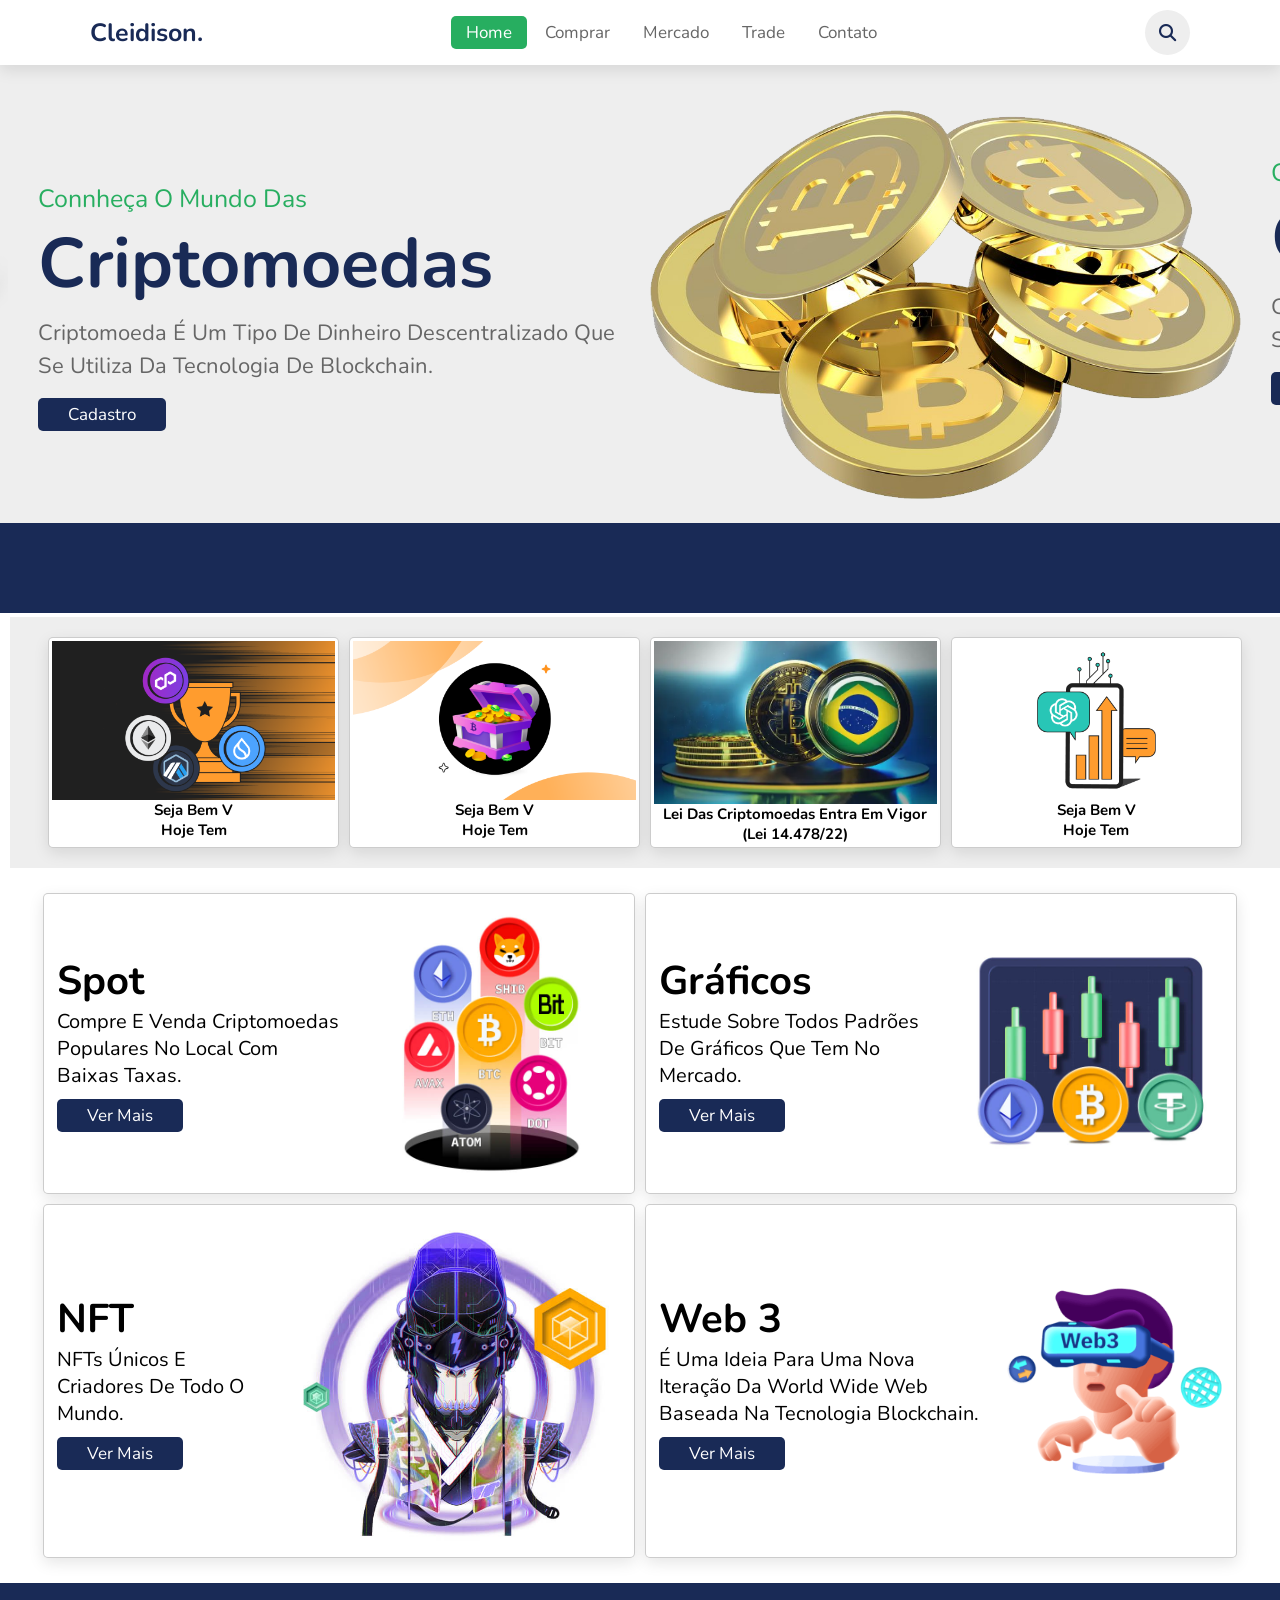
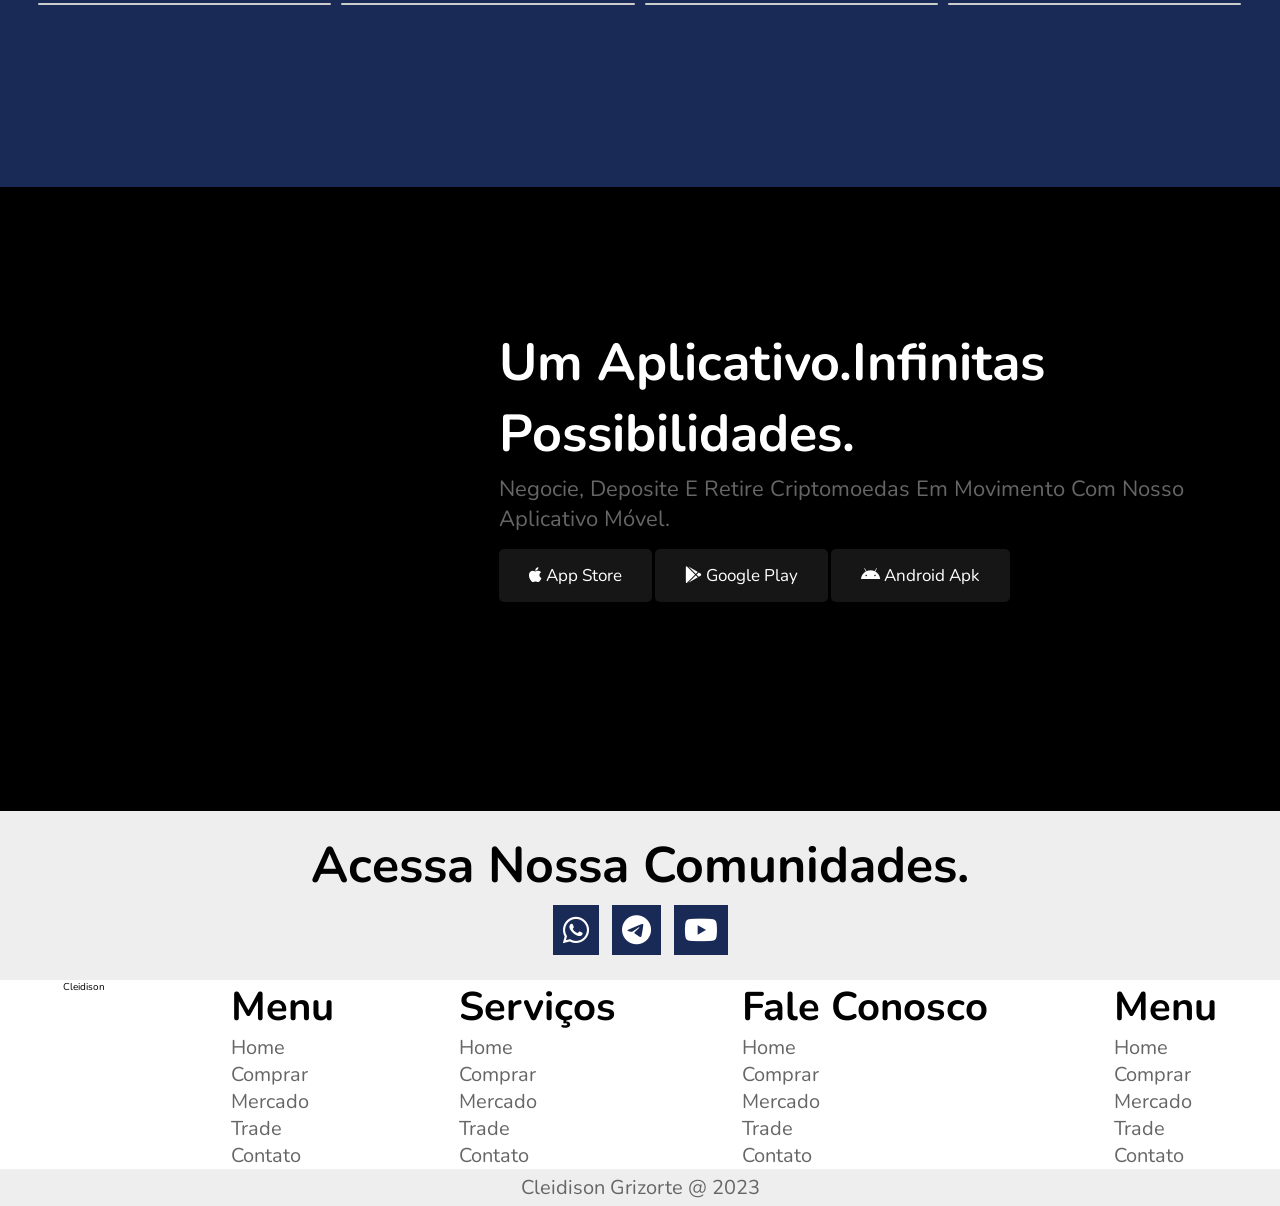
==== index.html @ f9691f33 "upload inicial" ====
<!DOCTYPE html>
<html lang="en">
<head>
    <meta charset="UTF-8">
    <meta name="viewport" content="width=device-width, initial-scale=1.0">
    <link rel="stylesheet" href="styles.css">
    <link rel="stylesheet" href="https://cdnjs.cloudflare.com/ajax/libs/font-awesome/6.4.0/css/all.min.css">
    <link rel="stylesheet" href="https://cdn.jsdelivr.net/npm/swiper@9/swiper-bundle.min.css"/>
    <title>Criptomoedas</title>
</head>
<body>
    <header>
        <a href="#" class="logo">Cleidison.</a>
        <nav class="navbar">
            <a class="active" href="#">Home</a>
            <a href="#">Comprar</a>
            <a href="#">Mercado</a>
            <a href="#">Trade</a>
            <a href="#">Contato</a>
        </nav>
        <div class="icons">
            <i class="fas fa-bars" id="menu-bars"></i>
            <i class="fas fa-search" id="search-icon"></i>
        </div>
    </header>
    <section class="home" id="home">
        <div class="swiper-container home-slider">            
            <div class="swiper-wrapper wrapper">
                <div class="swiper-slide slide">
                    <div class="content">
                        <span>Connheça o Mundo das</span>
                        <h3>Criptomoedas</h3>
                        <p>criptomoeda é um tipo de dinheiro descentralizado que se utiliza da tecnologia de blockchain.</p>
                        <a href="#" class="btn">Cadastro</a>
                    </div>
                    <div class="image">
                        <img src="img/banner-img1.png" alt="">
                    </div>
                </div>
                <div class="swiper-slide slide">
                    <div class="content">
                        <span>Connheça o Mundo das</span>
                        <h3>Criptomoedas</h3>
                        <p>criptomoeda é um tipo de dinheiro descentralizado que se utiliza da tecnologia de blockchain.</p>
                        <a href="#" class="btn">Cadastro</a>
                    </div>
                    <div class="image">
                        <img src="img/banner-img2.png" alt="">
                    </div>
                </div>
                <div class="swiper-slide slide">
                    <div class="content">
                        <span>Connheça o Mundo das</span>
                        <h3>Criptomoedas</h3>
                        <p>criptomoeda é um tipo de dinheiro descentralizado que se utiliza da tecnologia de blockchain.</p>
                        <a href="#" class="btn">Cadastro</a>
                    </div>
                    <div class="image">
                        <img src="img/banner-img3.png" alt="">
                    </div>
                </div>                
            </div>
            <!--<div class="swiper-pagination"></div>!-->
        </div>
    </section>    
    <div class="rotacao">
        <iframe src="banner_rotacao.html" frameborder="0"></iframe>
    </div> 
    <section class="noticia-top">        
            <div class="noticia">
                <img src="img/noticia-top01.png" alt="">  
                <h1>Seja bem v</h1>
                <h2>hoje tem</h2>
            </div>                   
            <div class="noticia">
                <img src="img/noticia-top02.png" alt="">  
                <h1>Seja bem v</h1>
                <h2>hoje tem</h2>
            </div>             
            <div class="noticia">
                <img src="img/noticia-top03.webp" alt="">  
                <h1>Lei das Criptomoedas entra em vigor</h1>
                <h2>(Lei 14.478/22)</h2>
            </div> 
            <div class="noticia">
                <img src="img/noticia-top03.png" alt="">  
                <h1>Seja bem v</h1>
                <h2>hoje tem</h2>
            </div> 

    </section>
    <section class="lista-produtos">
        <div class="produtos">
            <div class="conteudo">
                <h1>Spot</h1>
                <p>Compre e venda criptomoedas populares no local com baixas taxas.</p>
                <a href="#" class="btn">Ver Mais</a>
            </div>
            <div class="images-prod">
                <img src="img/produtos01.jpg" alt="">
            </div>
        </div>
        <div class="produtos">
            <div class="conteudo">
                <h1>Gráficos</h1>
                <p>Estude sobre todos padrões de gráficos que tem no mercado.</p>
                <a href="#" class="btn">Ver Mais</a>
            </div>
            <div class="images-prod">
                <img src="img/produtos02.jpg" alt="">
            </div>
        </div>
        <div class="produtos">
            <div class="conteudo">
                <h1>NFT</h1>
                <p>NFTs únicos e criadores de todo o mundo.</p>
                <a href="#" class="btn">Ver Mais</a>
            </div>
            <div class="images-prod">
                <img src="img/produtos03.jpg" alt="">
            </div>
        </div>
        <div class="produtos">
            <div class="conteudo">
                <h1>Web 3</h1>
                <p>é uma ideia para uma nova iteração da World Wide Web baseada na tecnologia blockchain.</p>
                <a href="#" class="btn">Ver Mais</a>
            </div>
            <div class="images-prod">
                <img src="img/produtos4.png" alt="">
            </div>            
        </div>
    </section>
    <section class="Lista-grafico-ind">
        <iframe scrolling="no" src="Lista_grafico.html" frameborder="0"></iframe>

    </section>
    <section class="app">

        <div class="app-video">
            <video autoplay="" loop="" muted="" playsinline="" width="280" height="580" src="app.mp4"></video>
        </div>  
        <div class="app-text">
            <h1>Um aplicativo.Infinitas possibilidades.</h1>
            <p>Negocie, deposite e retire criptomoedas em movimento com nosso aplicativo móvel.</p>
            <div class="btn-app">
                <i class="fa-brands fa-apple"></i>
                <span>App Store</span>                     
            </div> 
            <div class="btn-app">
                <i class="fa-brands fa-google-play"></i>
                <span>Google Play</span>                     
            </div> 
            <div class="btn-app">
            <i class="fa-brands fa-android"></i>
                <span>Android Apk</span>                     
            </div>                     
        </div>  
    </section>
    <section class="comunidade">
        <div>
            <h1>Acessa Nossa Comunidades.</h1>
        </div>
        <i class="fa-brands fa-whatsapp"></i>
        <i class="fa-brands fa-telegram"></i>
        <i class="fa-brands fa-youtube"></i>
    </section>
    <footer>
    <div class="menu-footer">
        <div class="logo-footer">
            <span>Cleidison</span>
        </div>
        <div class="menu-fo">
            <h1>Menu</h1>            
                <a href="#">Home</a>
                <a href="#">Comprar</a>
                <a href="#">Mercado</a>
                <a href="#">Trade</a>
                <a href="#">Contato</a>            
        </div>
        <div class="menu-fo">
            <h1>Serviços</h1>            
                <a href="#">Home</a>
                <a href="#">Comprar</a>
                <a href="#">Mercado</a>
                <a href="#">Trade</a>
                <a href="#">Contato</a>            
        </div>
        <div class="menu-fo">
            <h1>Fale Conosco</h1>            
                <a href="#">Home</a>
                <a href="#">Comprar</a>
                <a href="#">Mercado</a>
                <a href="#">Trade</a>
                <a href="#">Contato</a>            
        </div>
        <div class="menu-fo">
            <h1>Menu</h1>            
                <a href="#">Home</a>
                <a href="#">Comprar</a>
                <a href="#">Mercado</a>
                <a href="#">Trade</a>
                <a href="#">Contato</a>            
        </div>
    </div>  
    
    <div class="copyright">Cleidison Grizorte @ 2023</div>

    </footer>
    <script src="https://cdn.jsdelivr.net/npm/swiper@9/swiper-bundle.min.js"></script>
    <script src="script.js"></script>  
   
</body>
</html>
---- styles.css ----
@import url('https://fonts.googleapis.com/css2?family=Nunito:wght@300;400;600;700&display=swap');

:root{
    --green:#27ae60;
    --azul:#192a56;
    --light-color:#666;
    --branco:#fff;  
    --box-shadow:0 0.5rem 1.5rem rgba(0,0,0,.1);
    --fundo:#eee;
    --preto:#161616;
}
*{
    font-family: 'Nunito', sans-serif;
    margin: 0;
    padding: 0;
    box-sizing: border-box;
    text-decoration: none;
    outline: none;
    border: none;
    text-transform: capitalize;
    transition: all .2s linear;
}
html{
    font-size: 62.5%;
    overflow-x: hidden;
    scroll-padding-top: 5.5rem;
    scroll-behavior: smooth;
    
}
header{
    position: fixed;
    top: 0;
    left: 0;
    right: 0;
    background: var(--branco);
    padding: 1rem 7%;
    display: flex;
    align-items: center;
    justify-content: space-between;
    z-index: 1000;
    box-shadow: var(--box-shadow);
}
section{
    padding: 2rem 3%;
}
section:nth-child(even){
    background: var(--fundo);
}

header .logo{
    color: var(--azul);
    font-size: 2.5rem;
    font-weight: bolder;
}
.navbar a{
font-size: 1.7rem;
border-radius: .5rem;
padding: .5rem 1.5rem;
color: var(--light-color);
}
.navbar a:hover{
    color: var(--branco);
    background-color: var(--green);
}
.navbar a.active{
    color: var(--branco);
    background-color: var(--green);
}
header .icons i,
header .icons a{
    cursor: pointer;
    margin-left: .5rem;
    height: 4.5rem;
    line-height: 4.5rem;
    width: 4.5rem;
    text-align: center;
    font-size: 1.7rem;
    color: var(--azul);
    border-radius: 50%;
    background: var(--fundo);
}
header .icons i:hover,
header .icons a:hover{
    color: var(--branco);
    background: var(--green);
    transform: rotate(360deg);
}
header .icons #menu-bars{
    display: none;    
}




.home .home-slider .slide{
    display: flex;
    align-items: center;
    flex-wrap: wrap;
    gap: 2rem;
    padding-top: 9rem;
}
.home .home-slider .slide .content{
    flex: 1 1 45rem;
}

.home .home-slider .slide .image{
    flex: 1 1 45rem;
}
.home .home-slider .slide .image img{
    width: 100%;
}
.home .home-slider .slide .content span{
    color: var(--green);
    font-size: 2.5rem;
}
.home .home-slider .slide .content h3{
    color: var(--azul);
    font-size: 7rem;
}
.home .home-slider .slide .content p{
    color: var(--light-color);
    font-size: 2.2rem;
    padding: .5rem 0;
    line-height: 1.5;
}


.btn{
    margin-top: 1rem;
    display: inline-block;
    font-size: 1.7rem;
    color: var(--branco);
    background: var(--azul);
    border-radius: .5rem;
    cursor: pointer;
    padding: .5rem 3rem;
}
.btn:hover{
    background: var(--green);
    letter-spacing: .1rem;
}
.rotacao iframe{
    width: 100%;
    height: 9rem;
    background-color: var(--azul);
    
}


.noticia-top .noticia img{
    max-width: 100%;
    display: block;
}
.noticia-top{
    display: grid;
    grid-template-columns: repeat(auto-fit, minmax(22rem,1fr));
    gap:1rem;
    margin-left: 1rem;
    cursor: pointer;
}
.noticia-top .noticia{
    padding: .3rem;
    background: var(--branco);
    border-radius: .5rem;
    border: .1rem solid rgba(0,0,0,.2);
    box-shadow: var(--box-shadow);    
    overflow: hidden;
    text-align: center; 
}

.images-prod img{
    max-width: 100%;
    display: block;
    cursor: pointer;     
}

.images-prod:hover{
    transform: scale(1.1);
}

.lista-produtos .produtos{
    display: flex; 
    padding: .3rem;
    background: var(--branco);
    border-radius: .5rem;
    border: .1rem solid rgba(0,0,0,.2);
    box-shadow: var(--box-shadow);    
    overflow: hidden; 
    flex: 1 1 48rem;
    margin: .5rem;
    align-items: center;
}
.lista-produtos{
    display: flex;
    flex-wrap: wrap;
    max-width: 100%;
    margin: 0 auto;
    background: var(--branco);
       
}
.lista-produtos .produtos .conteudo{
    margin: 1rem;
}
.lista-produtos .produtos .conteudo h1{
    font-size: 4rem;
}
.lista-produtos .produtos .conteudo p{
    font-size: 2rem;      
}
.Lista-grafico{
    display: grid;
    grid-template-columns: repeat(auto-fit, minmax(22rem,1fr));
    gap:1rem;
    overflow: hidden;
}
section.Lista-grafico-ind{
    margin: 0;
    background-color: var(--azul);    
    overflow: hidden;
}
.Lista-grafico-ind iframe{
    width: 100%;
    height: 16rem;
    overflow: hidden;
    margin: 0 auto;
    padding: 0 auto;
}
.tradingview-widget-container{
    background: var(--branco);
    border-radius: .5rem;
    border: .1rem solid rgba(0,0,0,.2); 
}
.app{
    display: flex;
    background: #000;    
    color: #fff;
    max-width: 100%;
    
}
.app-video{
    margin-left: 10%;
    
}
.app-text{
    margin-top: 10%;
    margin-left: 5%;
}
.app-text h1{
    font-size: 5.2rem;
}
.app-text p{
    color: var(--light-color);
    font-size: 2.2rem;
    padding: .5rem 0;    
}
.btn-app{
    background: var(--preto);    
    margin-top: 1rem;
    display: inline-block;
    font-size: 1.7rem;      
    border-radius: .5rem;
    cursor: pointer;
    padding: 1.5rem 3rem;
}

.comunidade{
    text-align: center;
    background: var(--fundo);    
    align-items: center;
    width: 100%;
    
}
.comunidade h1{
    max-width: 100%;
    font-size: 5rem;
}
.comunidade i{
    padding: 1rem 1rem;
    background: var(--azul);
    color: var(--branco); 
    font-size: 3rem;
    cursor: pointer;
    margin: 0.5rem;      
}

.menu-footer{
    justify-content: space-around;
    display: flex;
}
.menu-fo{
    display: grid;
    
}
.menu-footer a{
    text-decoration: none;
    color: var(--light-color);
    font-size: 2rem;
}
.menu-footer a:hover{
    color: var(--green);
}
.menu-footer h1{
    font-size: 4rem;
}
.copyright{
    background: var(--fundo);
    font-size: 2rem;
    text-align: center;
    padding: .5rem;
    color: var(--light-color);
}


@media (max-width:991px){

    html{
        font-size: 55%;
    }
    header{
        padding: 1rem 2rem;
    }
    section{
        padding: 2rem;
    }

}




@media (max-width:768px){
    header .icons #menu-bars{
        display: inline-block;        
    }
    header .navbar{
        position: absolute;
        top:100%;
        left: 0;
        right: 0;
        background: var(--branco);
        border-top: 1rem solid rgba(0,0,0,.2);
        border-bottom: 1rem solid rgba(0,0,0,.2);        
        padding: 1rem;
        clip-path: polygon(0 0, 100% 0, 0 0);
    }
    header .navbar.active{
        clip-path: polygon(0 0, 100% 0, 100% 100%,0% 100%);
    }

    header .navbar a{
        display: block;
        padding: 1.5rem;
        margin: 1rem;
        font-size: 2rem;
        background: var(--fundo);
    }
    .app{
        display: none;
    }
    .noticia-top{
        display: grid;
        grid-template-columns: repeat(auto-fit, minmax(28rem,1fr));
        gap:1rem;
        margin-left: 1rem;
        cursor: pointer;
    }
    .home .home-slider .slide .content h3{        
        font-size: 5rem;
    }
    
}
@media (max-width:991px){

    html{
        font-size: 50%;
    }
    .noticia-top{
        display: grid;
        grid-template-columns: repeat(auto-fit, minmax(28rem,1fr));
        gap:1rem;
        margin-left: 1rem;
        cursor: pointer;
    }

}
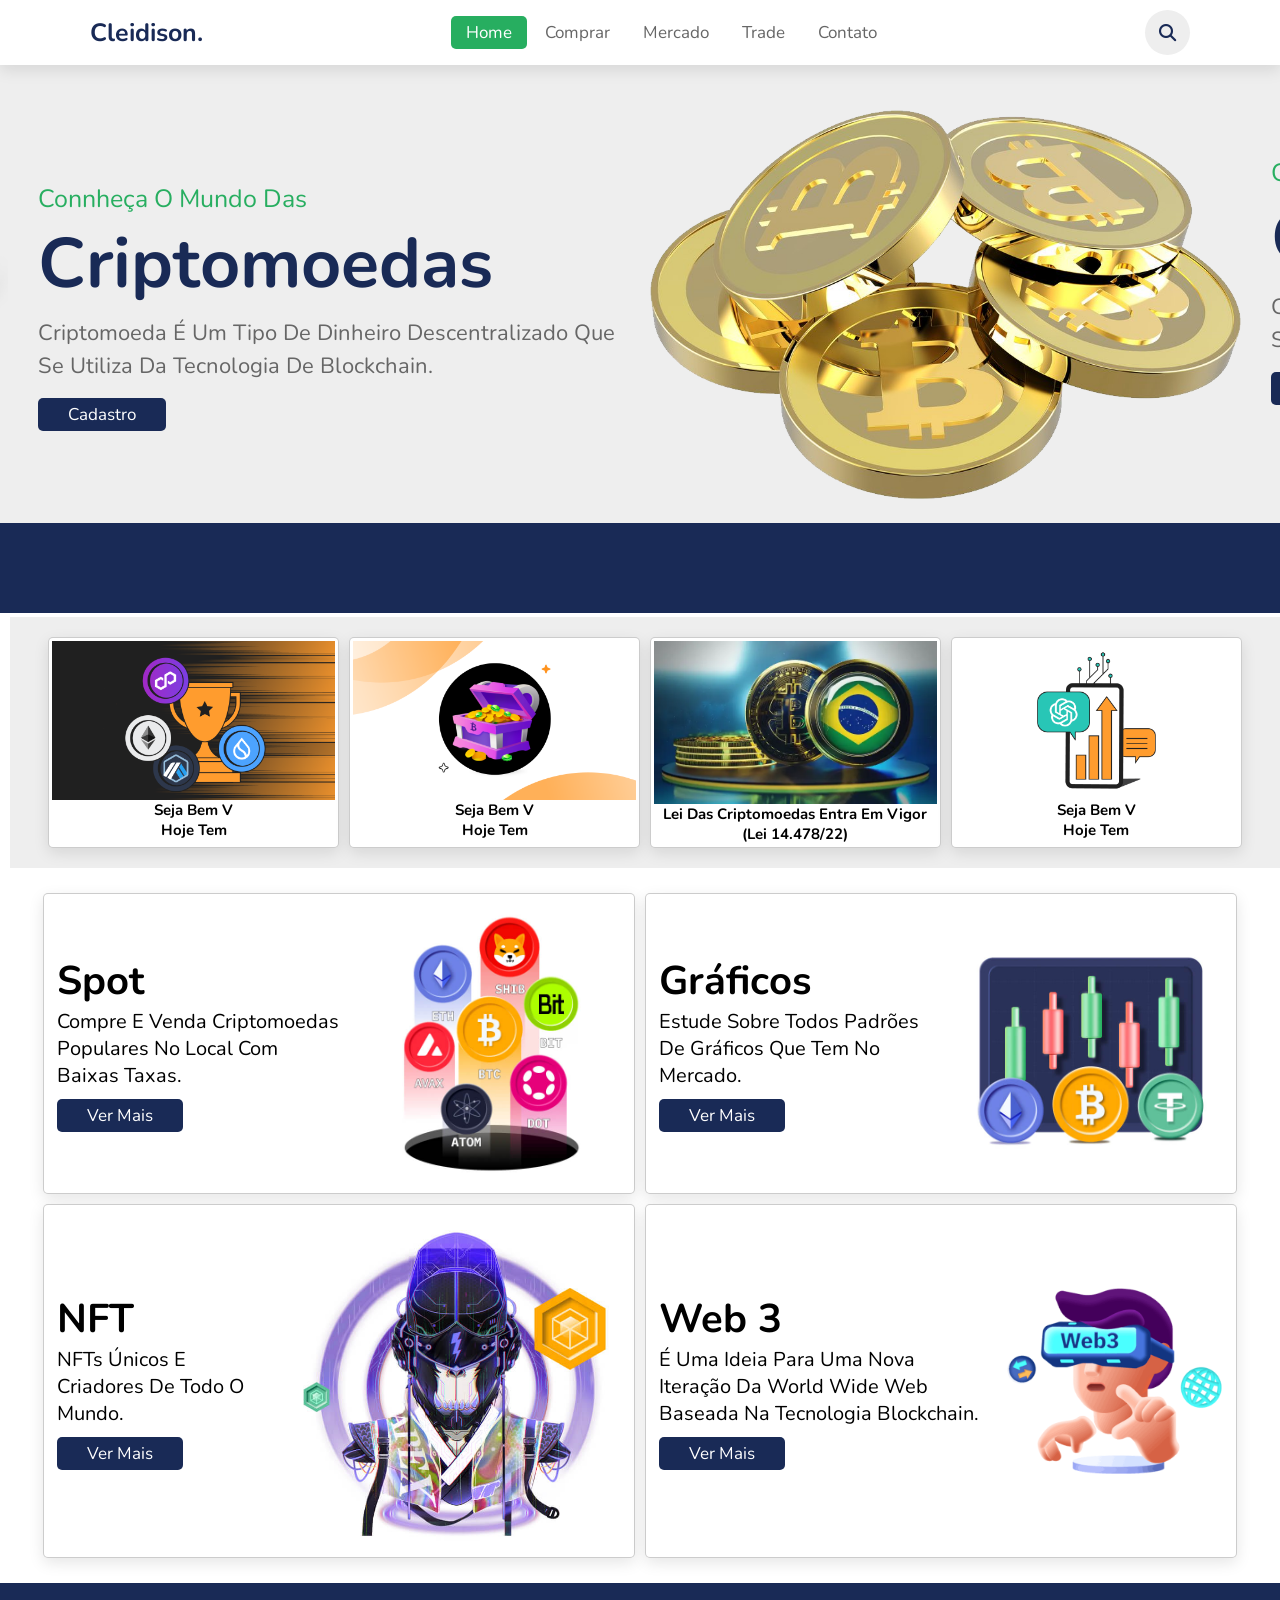
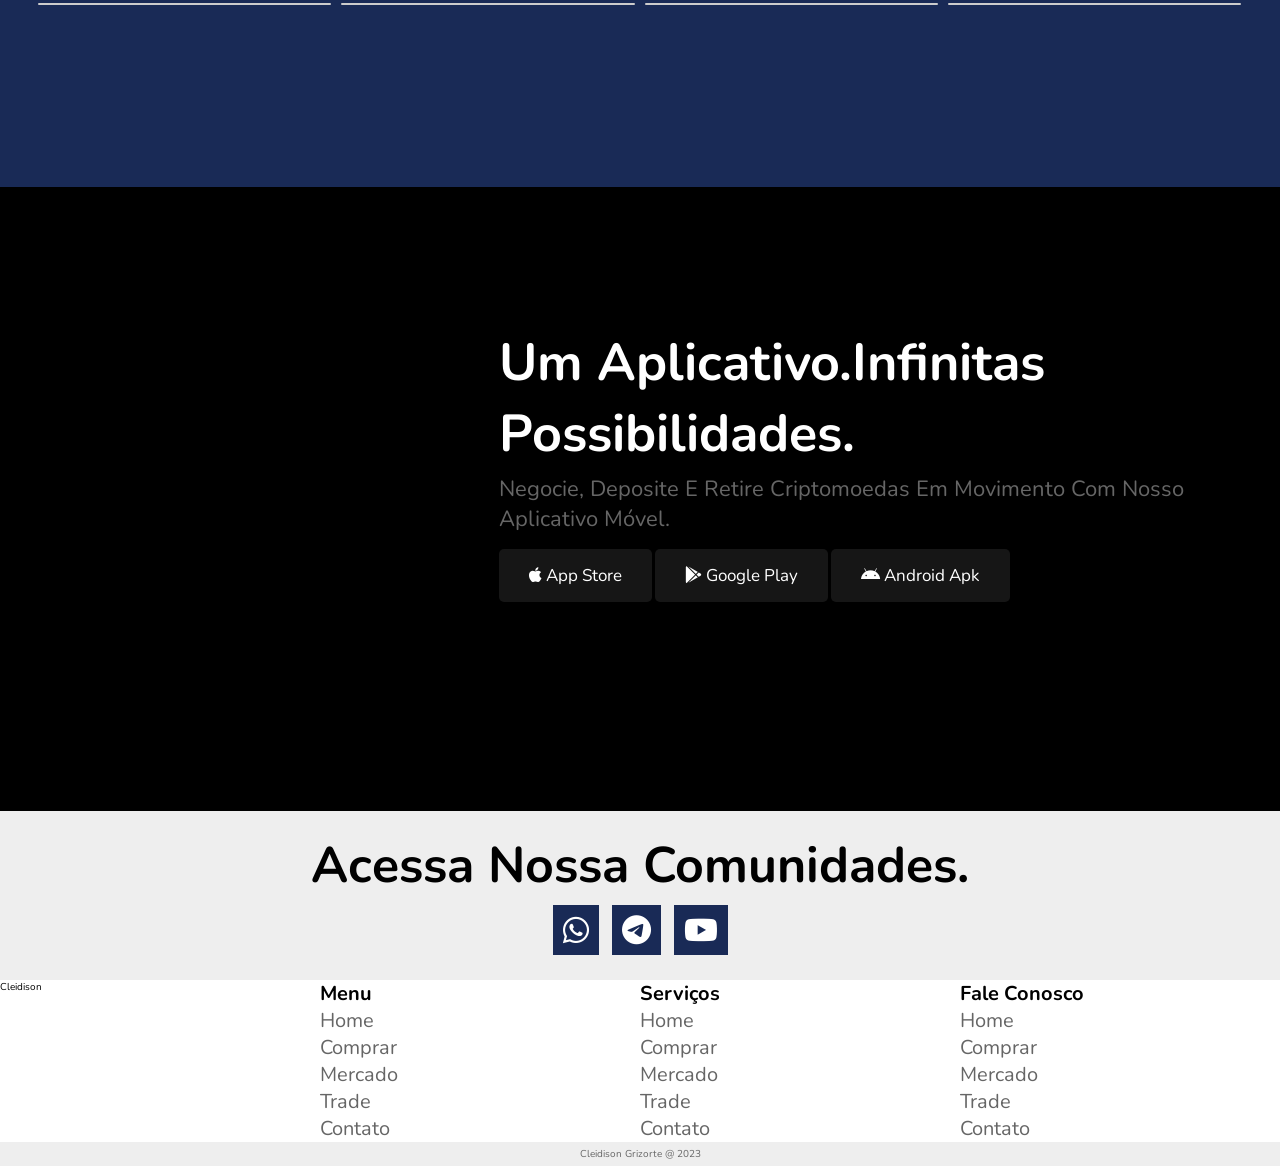
==== commit 62a07ff1: "Add files via upload" ====
--- a/index.html
+++ b/index.html
@@ -194,14 +194,7 @@
                 <a href="#">Trade</a>
                 <a href="#">Contato</a>            
         </div>
-        <div class="menu-fo">
-            <h1>Menu</h1>            
-                <a href="#">Home</a>
-                <a href="#">Comprar</a>
-                <a href="#">Mercado</a>
-                <a href="#">Trade</a>
-                <a href="#">Contato</a>            
-        </div>
+        
     </div>  
     
     <div class="copyright">Cleidison Grizorte @ 2023</div>
--- a/styles.css
+++ b/styles.css
@@ -284,11 +284,13 @@
 }
 
 .menu-footer{
-    justify-content: space-around;
-    display: flex;
+     display: grid;
+    grid-template-columns: repeat(4, 1fr);
+    
 }
 .menu-fo{
     display: grid;
+    
     
 }
 .menu-footer a{
@@ -300,11 +302,11 @@
     color: var(--green);
 }
 .menu-footer h1{
-    font-size: 4rem;
+    font-size: 2rem;
 }
 .copyright{
     background: var(--fundo);
-    font-size: 2rem;
+    font-size: 1rem;
     text-align: center;
     padding: .5rem;
     color: var(--light-color);
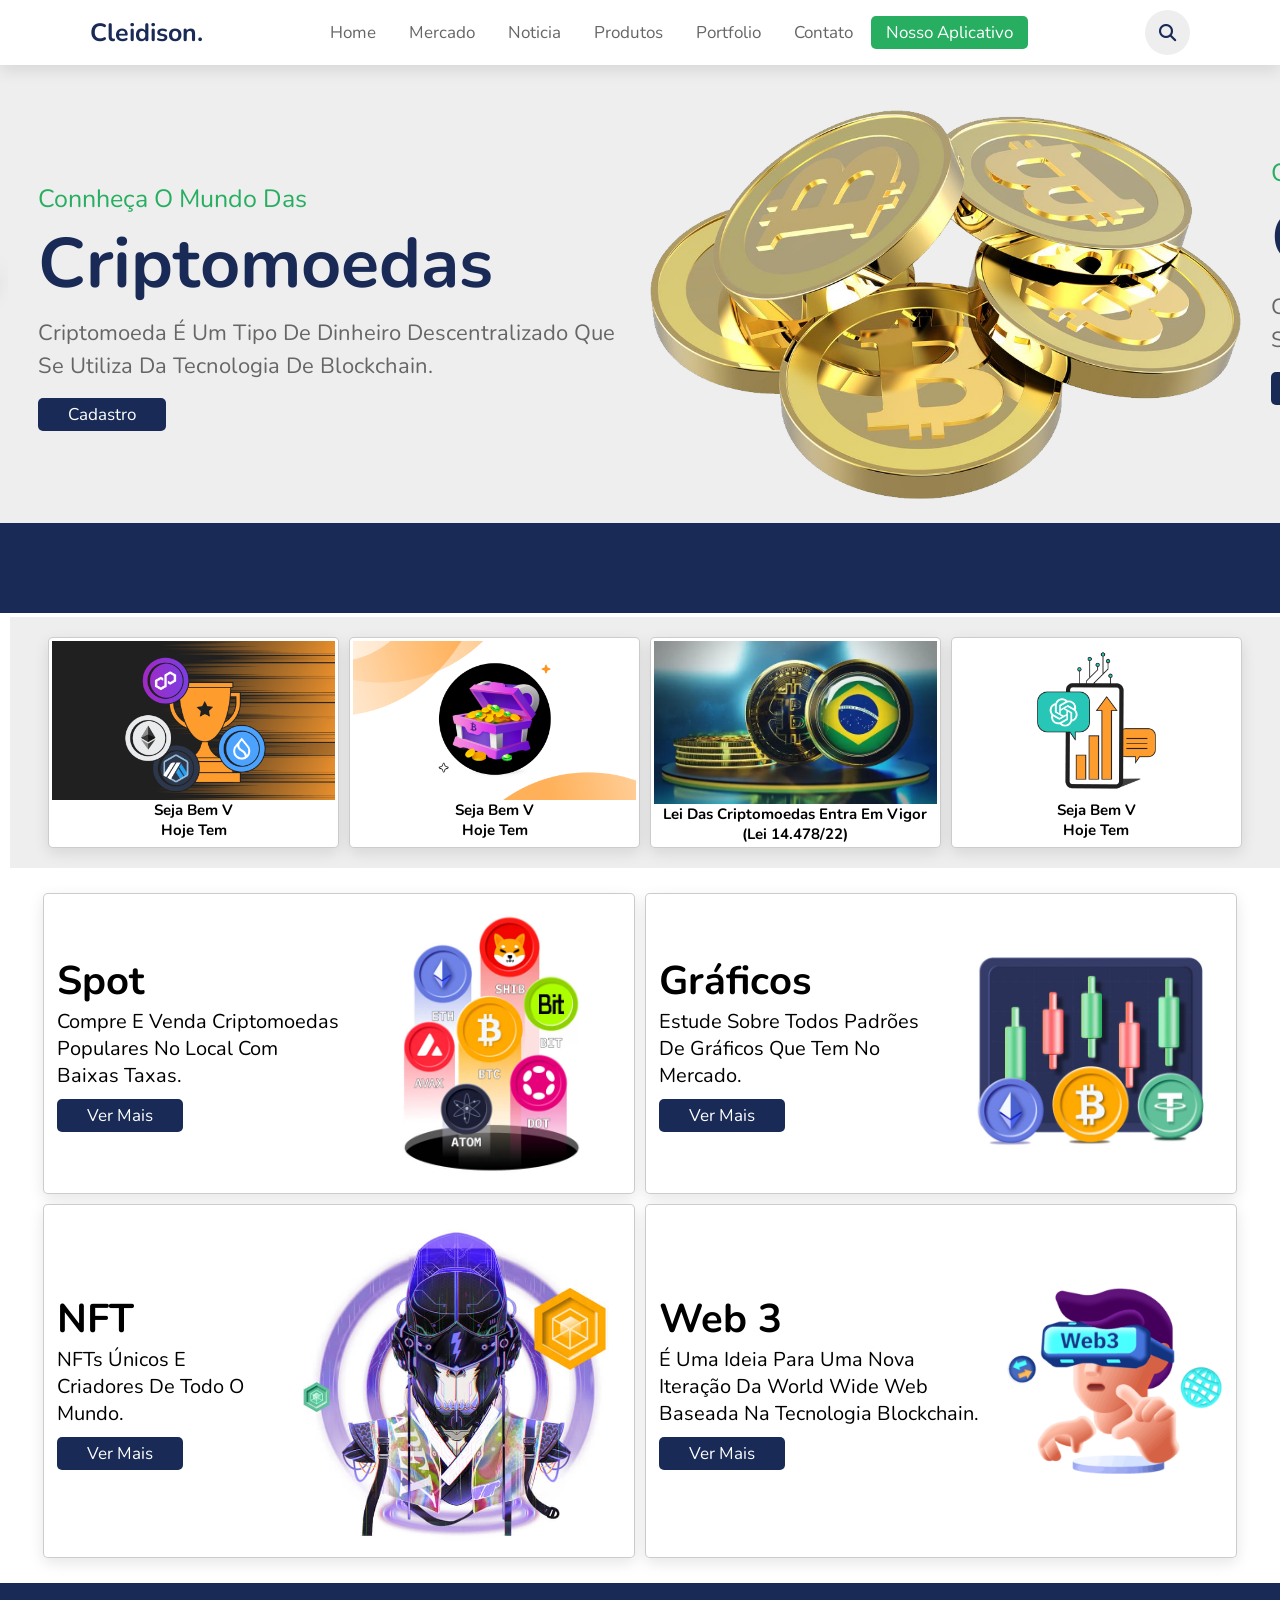
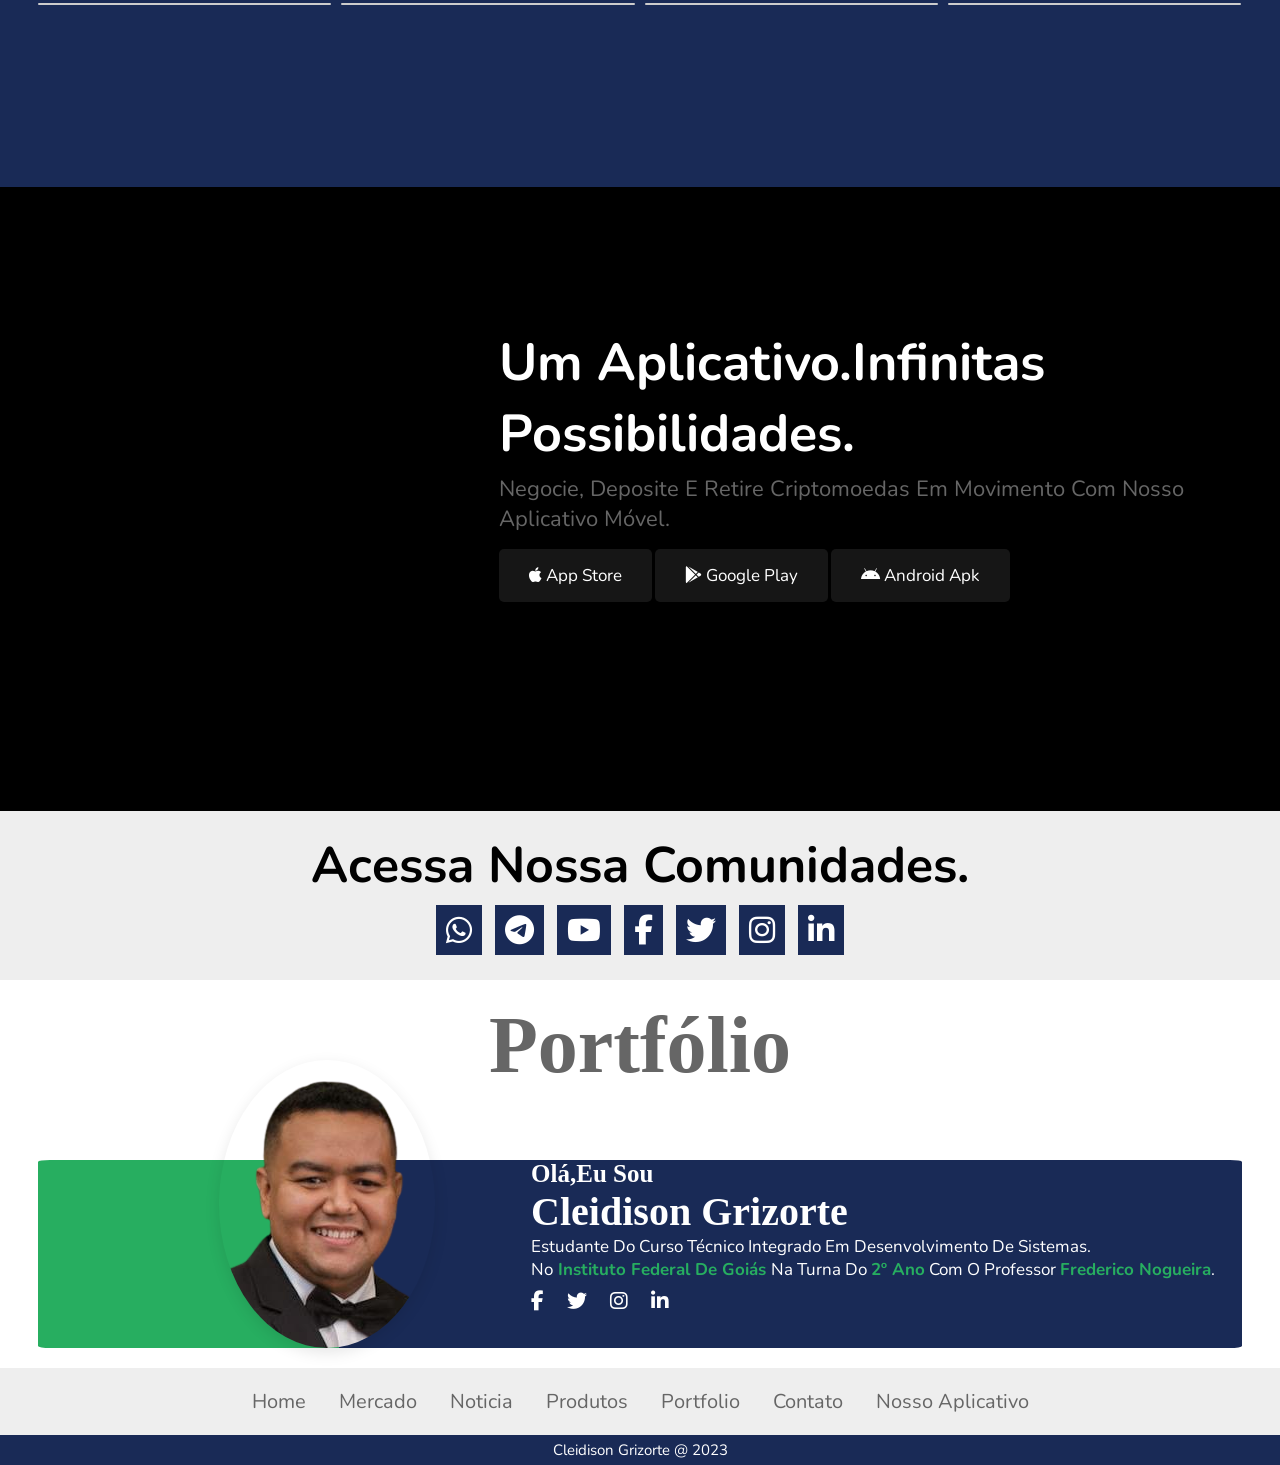
==== commit 303726a3: "Add files via upload" ====
--- a/index.html
+++ b/index.html
@@ -12,11 +12,13 @@
     <header>
         <a href="#" class="logo">Cleidison.</a>
         <nav class="navbar">
-            <a class="active" href="#">Home</a>
-            <a href="#">Comprar</a>
-            <a href="#">Mercado</a>
-            <a href="#">Trade</a>
-            <a href="#">Contato</a>
+            <a href="#home">Home</a>            
+            <a href="#mercado">Mercado</a>
+            <a href="#noticia">Noticia</a>
+            <a href="#produtos">Produtos</a>
+            <a href="#portfolio">portfolio</a>
+            <a href="#contato">Contato</a>            
+            <a class="active"href="#aplicativo">Nosso Aplicativo</a>
         </nav>
         <div class="icons">
             <i class="fas fa-bars" id="menu-bars"></i>
@@ -63,10 +65,10 @@
             <!--<div class="swiper-pagination"></div>!-->
         </div>
     </section>    
-    <div class="rotacao">
+    <div class="rotacao" id="mercado">
         <iframe src="banner_rotacao.html" frameborder="0"></iframe>
     </div> 
-    <section class="noticia-top">        
+    <section class="noticia-top" id="noticia">        
             <div class="noticia">
                 <img src="img/noticia-top01.png" alt="">  
                 <h1>Seja bem v</h1>
@@ -89,7 +91,7 @@
             </div> 
 
     </section>
-    <section class="lista-produtos">
+    <section class="lista-produtos" id="produtos">
         <div class="produtos">
             <div class="conteudo">
                 <h1>Spot</h1>
@@ -135,7 +137,7 @@
         <iframe scrolling="no" src="Lista_grafico.html" frameborder="0"></iframe>
 
     </section>
-    <section class="app">
+    <section class="app" id="aplicativo">
 
         <div class="app-video">
             <video autoplay="" loop="" muted="" playsinline="" width="280" height="580" src="app.mp4"></video>
@@ -157,44 +159,59 @@
             </div>                     
         </div>  
     </section>
-    <section class="comunidade">
+    <section class="comunidade" id="contato">
         <div>
             <h1>Acessa Nossa Comunidades.</h1>
         </div>
         <i class="fa-brands fa-whatsapp"></i>
         <i class="fa-brands fa-telegram"></i>
         <i class="fa-brands fa-youtube"></i>
-    </section>
+        <i class="fa-brands fa-facebook-f"></i>
+        <i class="fa-brands fa-twitter"></i>
+        <i class="fa-brands fa-instagram"></i>
+        <i class="fa-brands fa-linkedin-in"></i>
+    </section>
+    <section class="portfolio" id="portfolio">
+        <div class="portfolio-menu">
+            <h1>Portfólio</h1>
+        </div>
+        <div class="Container-port">
+        <div class="portfolio-images">
+            <img src="img/cleidison_foto.png" alt="">
+        </div>
+        <div class="portfolio-text">
+            <h2>Olá,eu Sou</h2>
+            <h1>Cleidison Grizorte</h1>            
+            <span>Estudante do curso Técnico Integrado em Desenvolvimento de Sistemas.</span><br>
+            <span>no<strong> Instituto Federal de Goiás </strong> na turna do <strong>2º ano</strong> com o
+                Professor <strong>Frederico Nogueira</strong>.</span>
+
+
+           
+            <div class="portfolio-icon">
+                <i class="fa-brands fa-facebook-f"></i>
+                <i class="fa-brands fa-twitter"></i>
+                <i class="fa-brands fa-instagram"></i>
+                <i class="fa-brands fa-linkedin-in"></i>
+            </div>
+        </div>        
+    </div>
+    </section>
+    
+
     <footer>
-    <div class="menu-footer">
-        <div class="logo-footer">
-            <span>Cleidison</span>
-        </div>
-        <div class="menu-fo">
-            <h1>Menu</h1>            
-                <a href="#">Home</a>
-                <a href="#">Comprar</a>
-                <a href="#">Mercado</a>
-                <a href="#">Trade</a>
-                <a href="#">Contato</a>            
-        </div>
-        <div class="menu-fo">
-            <h1>Serviços</h1>            
-                <a href="#">Home</a>
-                <a href="#">Comprar</a>
-                <a href="#">Mercado</a>
-                <a href="#">Trade</a>
-                <a href="#">Contato</a>            
-        </div>
-        <div class="menu-fo">
-            <h1>Fale Conosco</h1>            
-                <a href="#">Home</a>
-                <a href="#">Comprar</a>
-                <a href="#">Mercado</a>
-                <a href="#">Trade</a>
-                <a href="#">Contato</a>            
-        </div>
-        
+    <section class="menu-footer">
+        <div class="conteiner-menu-footer">                       
+            <a href="#home">Home</a>            
+            <a href="#mercado">Mercado</a>
+            <a href="#noticia">Noticia</a>
+            <a href="#Produtos">Produtos</a>
+            <a href="#portfolio">portfolio</a>
+            <a href="#contato">Contato</a>
+            <a href="#aplicativo">Nosso Aplicativo</a>            
+        </section>
+
+                
     </div>  
     
     <div class="copyright">Cleidison Grizorte @ 2023</div>
--- a/styles.css
+++ b/styles.css
@@ -142,8 +142,7 @@
 .rotacao iframe{
     width: 100%;
     height: 9rem;
-    background-color: var(--azul);
-    
+    background-color: var(--azul);    
 }
 
 
@@ -265,7 +264,7 @@
 
 .comunidade{
     text-align: center;
-    background: var(--fundo);    
+    background: var(--branco);    
     align-items: center;
     width: 100%;
     
@@ -283,33 +282,112 @@
     margin: 0.5rem;      
 }
 
+/*inicio portfolio*/
+.portfolio{
+    background: var(--branco);
+}
+.portfolio-menu h1{
+    text-align: center;
+    font-size: 8rem;
+    height: 15rem;
+    font-family: mv boli;
+    color: var(--light-color);
+}
+.Container-port{
+    background: linear-gradient(-90deg,var(--azul) 75%, var(--green) 25%);
+    display: flex;
+    border-radius: 1%;    
+    padding: 0 auto;
+    margin-top: 1rem;
+}
+.portfolio-images{
+    align-items: center;
+    margin-left: 15%;
+}
+.portfolio .portfolio-images img{
+    max-width: 100%;
+    border-radius: 50%;
+    box-shadow: var(--box-shadow);
+    cursor: pointer;    
+    /*outline: 1rem solid var(--branco);*/
+    display: block;
+    margin-top: -10rem;
+    animation: floatImage 4s ease-in-out infinite;
+}
+@keyframes floatImage{
+    0% {
+        transform: translateY(0);
+    }
+    50% {
+        transform: translateY(-2.4rem);
+    }
+    100% {
+        transform: translateY(0);
+    }
+}
+.portfolio-images img:hover{
+    border-radius: 2rem;
+    margin-top: -10rem;
+}
+.portfolio-text{
+    margin-left: 8%;
+}
+.portfolio-text h1{
+    color: var(--branco);  
+    font-size: 4rem; 
+    font-family: mv boli;   
+}
+.portfolio-text h2{
+    color: var(--branco);  
+    font-size: 2.5rem;
+    font-family: mv boli;
+}
+.portfolio-text span{
+    color: var(--branco);  
+    font-size: 1.7rem;    
+}
+.portfolio-text span Strong{
+    color: var(--green);  
+    font-size: 1.7rem;       
+}
+.portfolio-icon i{
+    margin: 1rem 2rem 2rem 0;
+    color: #fff;
+    font-size: 2rem;
+    cursor: pointer;      
+}
+
+/*final portfolio*/
+
+
+
+
 .menu-footer{
-     display: grid;
-    grid-template-columns: repeat(4, 1fr);
-    
-}
-.menu-fo{
-    display: grid;
-    
-    
-}
-.menu-footer a{
+    width: 100%;
+     display: flex;
+     background: var(--fundo);
+     justify-content: center;
+}
+
+.conteiner-menu-footer a{
+    width: 100%;
     text-decoration: none;
     color: var(--light-color);
     font-size: 2rem;
-}
-.menu-footer a:hover{
+    align-items: center;
+    padding: .5rem 1.5rem;
+}
+.conteiner-menu-footer a:hover{
     color: var(--green);
 }
-.menu-footer h1{
-    font-size: 2rem;
-}
+
+
 .copyright{
-    background: var(--fundo);
-    font-size: 1rem;
+    background: var(--azul);
+    font-size: 1.5rem;
     text-align: center;
     padding: .5rem;
-    color: var(--light-color);
+    color: var(--branco);
 }
 
 
@@ -326,8 +404,6 @@
     }
 
 }
-
-
 
 
 @media (max-width:768px){
@@ -369,8 +445,61 @@
     .home .home-slider .slide .content h3{        
         font-size: 5rem;
     }
+    .Container-port{
+        background: linear-gradient(-90deg,var(--azul) 75%, var(--green) 25%);
+        display: grid;
+        border-radius: 1%;    
+        padding: 0 auto;
+        margin-top: 1rem;
+    }
+
+    .portfolio .portfolio-images img{
+        max-width: 100%;
+        border-radius: 50%;
+        box-shadow: var(--box-shadow);
+         cursor: pointer;   
+        display: block;
+        align-items: center;
+        margin-top: 1%;       
+    }
+    .portfolio-images img:hover{
+        border-radius: 2rem;
+        margin-top: -6rem;
+    }
+    .portfolio-text span Strong{
+        color: #FFA500;  
+        font-size: 1.7rem;           
+    }
+    .portfolio-text{ 
+        margin-left: 8%;
+        text-align: center;
+    }
+    .menu-footer{        
+         display: grid;
+         grid-template-columns: 1fr;
+         background: var(--fundo);
+         justify-content: center;
+    }
     
-}
+
+    .conteiner-menu-footer a:hover{
+        color: var(--green);
+    }
+    .conteiner-menu-footer a:nth-child(5){
+        display: none;
+    }
+    .conteiner-menu-footer a:nth-child(7){
+        display: none;
+    }
+    .navbar a:nth-child(7){
+        display: none;
+    }
+    .noticia-top .noticia:nth-child(4){
+        display: none;
+    }
+    
+}
+
 @media (max-width:991px){
 
     html{
@@ -382,6 +511,26 @@
         gap:1rem;
         margin-left: 1rem;
         cursor: pointer;
-    }
-
-}
+    } 
+    .noticia-top .noticia:nth-child(4){
+        display: block;
+    }  
+
+}
+@media (max-width:800px){
+    .noticia-top .noticia:nth-child(3){
+        display:none;
+    }
+}
+
+@media (max-width:1024px){
+    .noticia-top .noticia:nth-child(4){
+        display: none;
+    }
+    .rotacao iframe{
+        width: 100%;
+        height: 11rem;
+        background-color: var(--azul);    
+    }
+
+}
